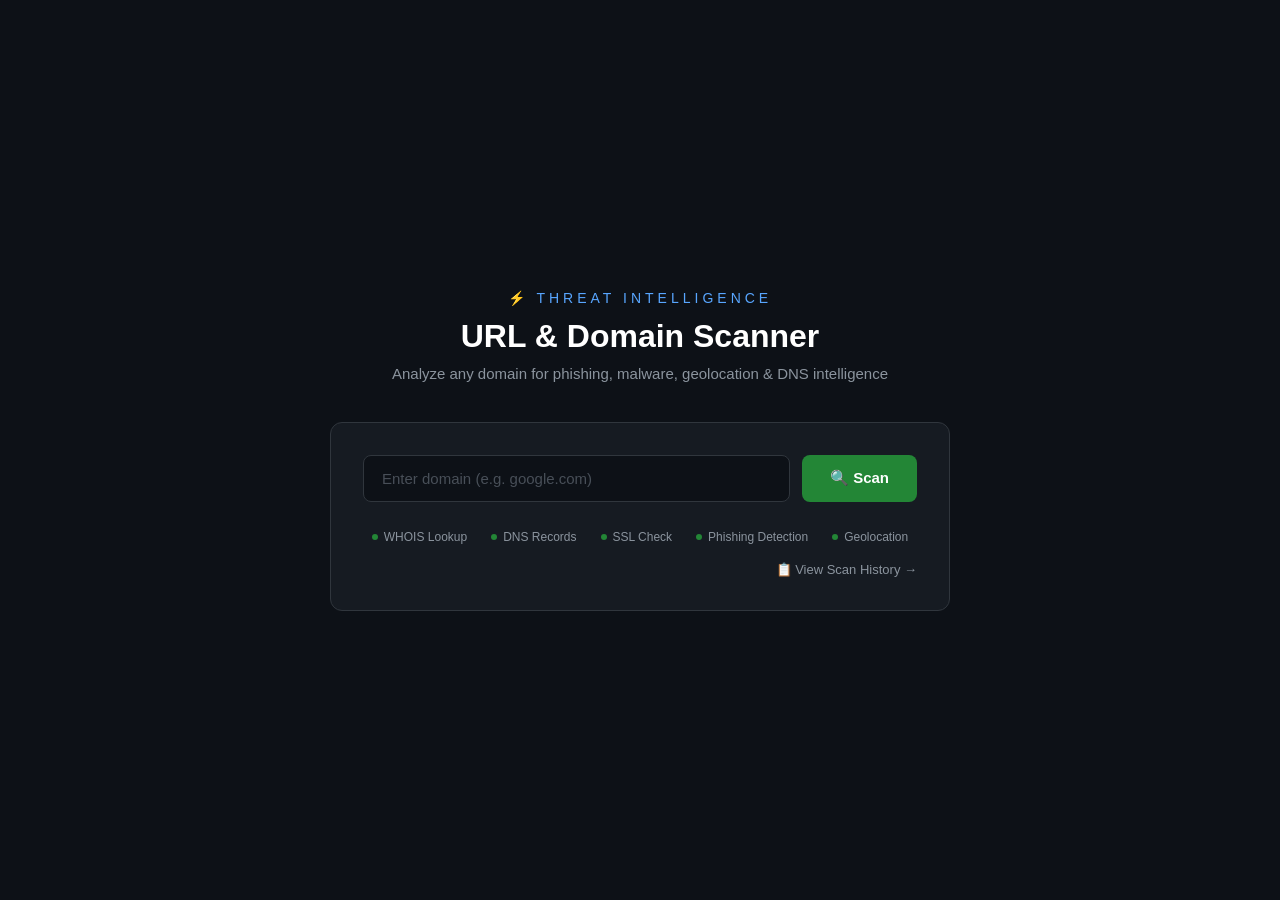
==== templates/index.html @ 2703494b "Complete URL Domain Intelligence Scanner" ====
<!DOCTYPE html>
<html lang="en">
<head>
    <meta charset="UTF-8">
    <title>URL & Domain Intelligence Scanner</title>
    <style>
        * { margin: 0; padding: 0; box-sizing: border-box; }

        body {
            background-color: #0d1117;
            color: #c9d1d9;
            font-family: 'Segoe UI', sans-serif;
            min-height: 100vh;
            display: flex;
            align-items: center;
            justify-content: center;
        }

        .container {
            text-align: center;
            padding: 40px;
            max-width: 700px;
            width: 100%;
        }

        .logo {
            font-size: 14px;
            letter-spacing: 4px;
            color: #58a6ff;
            text-transform: uppercase;
            margin-bottom: 12px;
        }

        h1 {
            font-size: 32px;
            font-weight: 700;
            color: #ffffff;
            margin-bottom: 10px;
        }

        .subtitle {
            color: #8b949e;
            font-size: 15px;
            margin-bottom: 40px;
        }

        .scan-box {
            background: #161b22;
            border: 1px solid #30363d;
            border-radius: 12px;
            padding: 32px;
        }

        .input-row {
            display: flex;
            gap: 12px;
        }

        input[type="text"] {
            flex: 1;
            background: #0d1117;
            border: 1px solid #30363d;
            border-radius: 8px;
            padding: 14px 18px;
            color: #c9d1d9;
            font-size: 15px;
            outline: none;
            transition: border-color 0.2s;
        }

        input[type="text"]:focus { border-color: #58a6ff; }
        input[type="text"]::placeholder { color: #484f58; }

        button {
            background: #238636;
            color: #ffffff;
            border: none;
            border-radius: 8px;
            padding: 14px 28px;
            font-size: 15px;
            font-weight: 600;
            cursor: pointer;
            transition: background 0.2s;
            white-space: nowrap;
        }

        button:hover { background: #2ea043; }

        .features {
            display: flex;
            justify-content: center;
            gap: 24px;
            margin-top: 28px;
            flex-wrap: wrap;
        }

        .feature-tag {
            font-size: 12px;
            color: #8b949e;
            display: flex;
            align-items: center;
            gap: 6px;
        }

        .dot {
            width: 6px;
            height: 6px;
            background: #238636;
            border-radius: 50%;
        }

        .history-link {
            margin-top: 16px;
            text-align: right;
        }

        .history-link a {
            color: #8b949e;
            font-size: 13px;
            text-decoration: none;
        }

        .history-link a:hover { color: #58a6ff; }
    </style>
</head>
<body>
    <div class="container">
        <div class="logo">⚡ Threat Intelligence</div>
        <h1>URL & Domain Scanner</h1>
        <p class="subtitle">Analyze any domain for phishing, malware, geolocation & DNS intelligence</p>

        <div class="scan-box">
            <form method="POST" action="/scan">
                <div class="input-row">
                    <input type="text" name="url" placeholder="Enter domain (e.g. google.com)" required>
                    <button type="submit">🔍 Scan</button>
                </div>
            </form>

            <div class="features">
                <span class="feature-tag"><span class="dot"></span> WHOIS Lookup</span>
                <span class="feature-tag"><span class="dot"></span> DNS Records</span>
                <span class="feature-tag"><span class="dot"></span> SSL Check</span>
                <span class="feature-tag"><span class="dot"></span> Phishing Detection</span>
                <span class="feature-tag"><span class="dot"></span> Geolocation</span>
            </div>

            <div class="history-link">
                <a href="/history">📋 View Scan History →</a>
            </div>
        </div>
    </div>
</body>
</html>
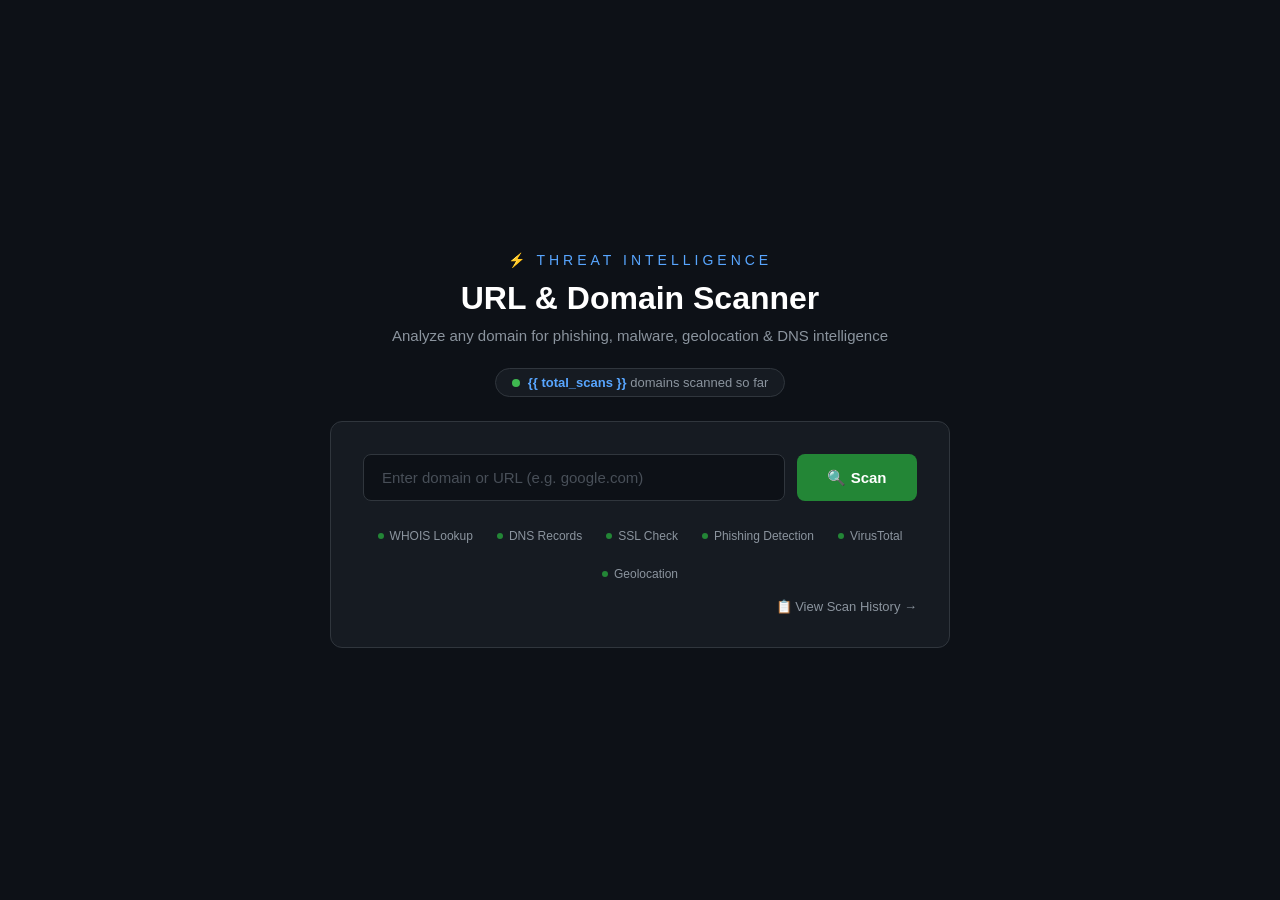
==== commit 7390b045: "Add spinner, scan counter and share feature" ====
--- a/templates/index.html
+++ b/templates/index.html
@@ -5,7 +5,6 @@
     <title>URL & Domain Intelligence Scanner</title>
     <style>
         * { margin: 0; padding: 0; box-sizing: border-box; }
-
         body {
             background-color: #0d1117;
             color: #c9d1d9;
@@ -15,14 +14,12 @@
             align-items: center;
             justify-content: center;
         }
-
         .container {
             text-align: center;
             padding: 40px;
             max-width: 700px;
             width: 100%;
         }
-
         .logo {
             font-size: 14px;
             letter-spacing: 4px;
@@ -30,32 +27,49 @@
             text-transform: uppercase;
             margin-bottom: 12px;
         }
-
         h1 {
             font-size: 32px;
             font-weight: 700;
             color: #ffffff;
             margin-bottom: 10px;
         }
-
         .subtitle {
             color: #8b949e;
             font-size: 15px;
-            margin-bottom: 40px;
-        }
-
+            margin-bottom: 24px;
+        }
+        .scan-counter {
+            display: inline-flex;
+            align-items: center;
+            gap: 8px;
+            background: #161b22;
+            border: 1px solid #30363d;
+            border-radius: 20px;
+            padding: 6px 16px;
+            font-size: 13px;
+            color: #8b949e;
+            margin-bottom: 24px;
+        }
+        .counter-dot {
+            width: 8px;
+            height: 8px;
+            background: #3fb950;
+            border-radius: 50%;
+            animation: pulse 2s infinite;
+        }
+        @keyframes pulse {
+            0%   { opacity: 1; }
+            50%  { opacity: 0.3; }
+            100% { opacity: 1; }
+        }
+        .counter-number { color: #58a6ff; font-weight: 700; }
         .scan-box {
             background: #161b22;
             border: 1px solid #30363d;
             border-radius: 12px;
             padding: 32px;
         }
-
-        .input-row {
-            display: flex;
-            gap: 12px;
-        }
-
+        .input-row { display: flex; gap: 12px; }
         input[type="text"] {
             flex: 1;
             background: #0d1117;
@@ -67,10 +81,8 @@
             outline: none;
             transition: border-color 0.2s;
         }
-
         input[type="text"]:focus { border-color: #58a6ff; }
         input[type="text"]::placeholder { color: #484f58; }
-
         button {
             background: #238636;
             color: #ffffff;
@@ -82,10 +94,42 @@
             cursor: pointer;
             transition: background 0.2s;
             white-space: nowrap;
-        }
-
+            min-width: 120px;
+        }
         button:hover { background: #2ea043; }
-
+        button:disabled { background: #21262d; cursor: not-allowed; }
+        .spinner-overlay {
+            display: none;
+            position: fixed;
+            top: 0; left: 0;
+            width: 100%; height: 100%;
+            background: rgba(13, 17, 23, 0.93);
+            z-index: 999;
+            flex-direction: column;
+            align-items: center;
+            justify-content: center;
+            gap: 20px;
+        }
+        .spinner-overlay.active { display: flex; }
+        .spinner {
+            width: 56px;
+            height: 56px;
+            border: 4px solid #30363d;
+            border-top-color: #58a6ff;
+            border-radius: 50%;
+            animation: spin 0.9s linear infinite;
+        }
+        @keyframes spin { to { transform: rotate(360deg); } }
+        .spinner-text {
+            color: #c9d1d9;
+            font-size: 17px;
+            font-weight: 600;
+        }
+        .spinner-sub {
+            color: #8b949e;
+            font-size: 13px;
+            margin-top: -12px;
+        }
         .features {
             display: flex;
             justify-content: center;
@@ -93,7 +137,6 @@
             margin-top: 28px;
             flex-wrap: wrap;
         }
-
         .feature-tag {
             font-size: 12px;
             color: #8b949e;
@@ -101,39 +144,46 @@
             align-items: center;
             gap: 6px;
         }
-
         .dot {
             width: 6px;
             height: 6px;
             background: #238636;
             border-radius: 50%;
         }
-
-        .history-link {
-            margin-top: 16px;
-            text-align: right;
-        }
-
+        .history-link { margin-top: 16px; text-align: right; }
         .history-link a {
             color: #8b949e;
             font-size: 13px;
             text-decoration: none;
         }
-
         .history-link a:hover { color: #58a6ff; }
     </style>
 </head>
 <body>
+
+    <div class="spinner-overlay" id="spinnerOverlay">
+        <div class="spinner"></div>
+        <div class="spinner-text" id="spinnerText">🔍 Scanning domain...</div>
+        <div class="spinner-sub">Running WHOIS, DNS, SSL, Blacklist & VirusTotal checks</div>
+    </div>
+
     <div class="container">
         <div class="logo">⚡ Threat Intelligence</div>
         <h1>URL & Domain Scanner</h1>
         <p class="subtitle">Analyze any domain for phishing, malware, geolocation & DNS intelligence</p>
 
+        <div class="scan-counter">
+            <span class="counter-dot"></span>
+            <span><span class="counter-number">{{ total_scans }}</span> domains scanned so far</span>
+        </div>
+
         <div class="scan-box">
-            <form method="POST" action="/scan">
+            <form method="POST" action="/scan" id="scanForm">
                 <div class="input-row">
-                    <input type="text" name="url" placeholder="Enter domain (e.g. google.com)" required>
-                    <button type="submit">🔍 Scan</button>
+                    <input type="text" name="url"
+                           placeholder="Enter domain or URL (e.g. google.com)"
+                           required id="urlInput">
+                    <button type="submit" id="scanBtn">🔍 Scan</button>
                 </div>
             </form>
 
@@ -142,6 +192,7 @@
                 <span class="feature-tag"><span class="dot"></span> DNS Records</span>
                 <span class="feature-tag"><span class="dot"></span> SSL Check</span>
                 <span class="feature-tag"><span class="dot"></span> Phishing Detection</span>
+                <span class="feature-tag"><span class="dot"></span> VirusTotal</span>
                 <span class="feature-tag"><span class="dot"></span> Geolocation</span>
             </div>
 
@@ -150,5 +201,32 @@
             </div>
         </div>
     </div>
+
+    <script>
+        const form = document.getElementById('scanForm');
+        const overlay = document.getElementById('spinnerOverlay');
+        const btn = document.getElementById('scanBtn');
+        const spinnerText = document.getElementById('spinnerText');
+
+        const messages = [
+            "🔍 Scanning domain...",
+            "🌐 Checking DNS records...",
+            "🔒 Verifying SSL certificate...",
+            "🛡️ Running blacklist checks...",
+            "🦠 Querying VirusTotal engines...",
+            "📍 Fetching geolocation data...",
+            "📊 Calculating risk score..."
+        ];
+
+        form.addEventListener('submit', function() {
+            overlay.classList.add('active');
+            btn.disabled = true;
+            let i = 0;
+            setInterval(() => {
+                i = (i + 1) % messages.length;
+                spinnerText.textContent = messages[i];
+            }, 1800);
+        });
+    </script>
 </body>
 </html>
